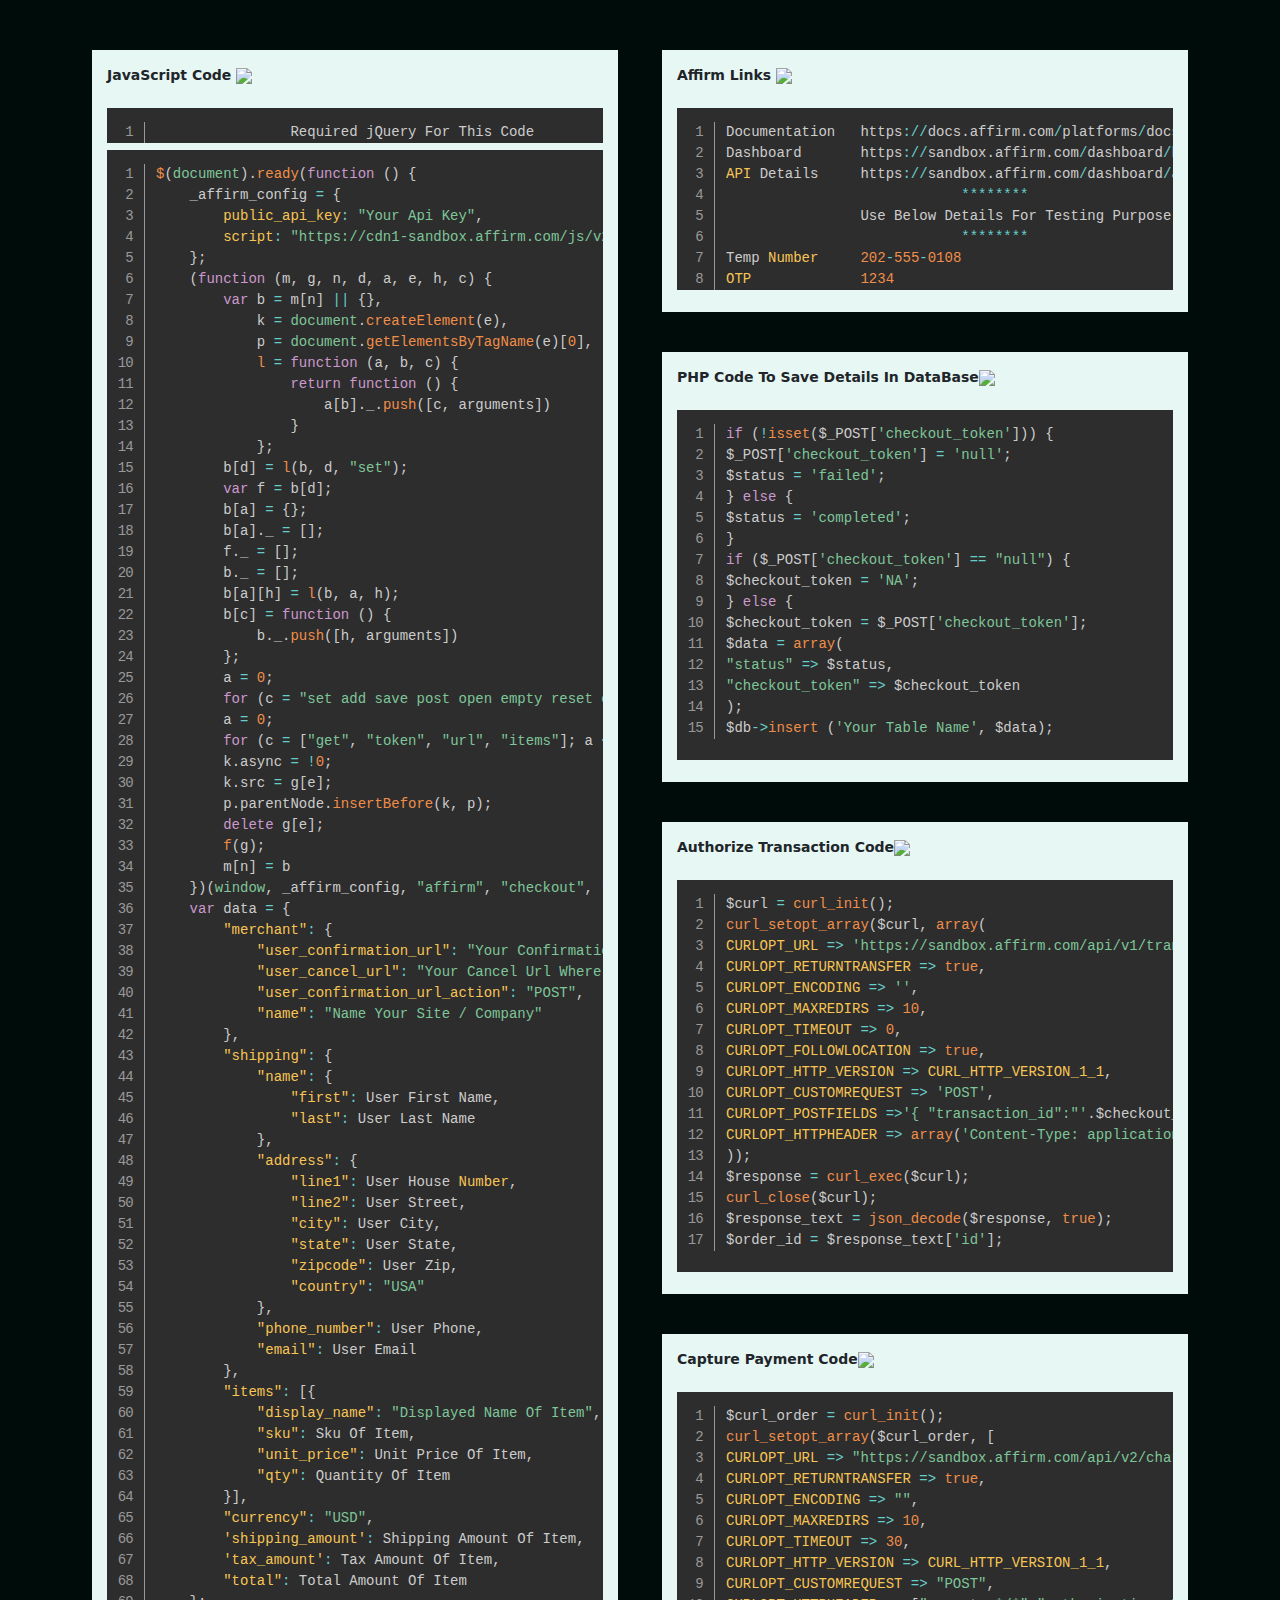
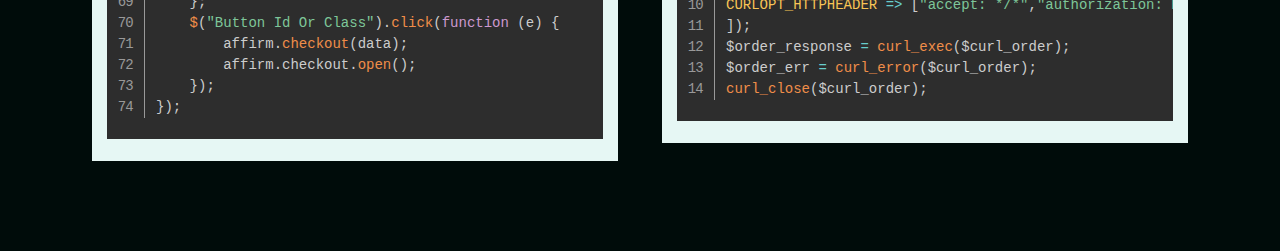
==== index.html @ 824d20ac "Update index.html" ====
<!doctype html>
<html lang="en">

<head>
    <!-- Required meta tags -->
    <meta charset="utf-8">
    <meta name="viewport" content="width=device-width, initial-scale=1">
    <!-- Bootstrap CSS -->
    <link href="https://cdn.jsdelivr.net/npm/bootstrap@5.1.3/dist/css/bootstrap.min.css" rel="stylesheet">
    <link href="./assets/style.css" rel="stylesheet">
    <link href="./assets/prism/prism.css" rel="stylesheet">
    <link href="./assets/line-number/line-number.css" rel="stylesheet">
    <script src="./assets/prism/prism.js">
    </script>
    <script src="./assets/line-number/line-number.js">
    </script>
    <title> Affirm Code Snippets
    </title>
</head>

<body>
    <div class="container-fluid wordpressFunctionAP">
        <div class="container">
            <div class="row">
                <div class="col-md-6 right">
                    <ul>
                        <li id="cmnFunc">
                            <div>
                                <span class="text"> JavaScript Code <img src="./assets/copy-solid.svg"
                                        class="copy"></span>
                                <span class="function">
                                    <pre
                                        class="line-numbers"><code class="language-javascript">                Required jQuery For This Code</code></pre>
                                    <pre class="line-numbers"><code class="language-javascript copied">$(document).ready(function () {
    _affirm_config = {
        public_api_key: "Your Api Key",
        script: "https://cdn1-sandbox.affirm.com/js/v2/affirm.js"
    };
    (function (m, g, n, d, a, e, h, c) {
        var b = m[n] || {},
            k = document.createElement(e),
            p = document.getElementsByTagName(e)[0],
            l = function (a, b, c) {
                return function () {
                    a[b]._.push([c, arguments])
                }
            };
        b[d] = l(b, d, "set");
        var f = b[d];
        b[a] = {};
        b[a]._ = [];
        f._ = [];
        b._ = [];
        b[a][h] = l(b, a, h);
        b[c] = function () {
            b._.push([h, arguments])
        };
        a = 0;
        for (c = "set add save post open empty reset on off trigger ready setProduct".split(" "); a < c.length; a++) f[c[a]] = l(b, d, c[a]);
        a = 0;
        for (c = ["get", "token", "url", "items"]; a < c.length; a++) f[c[a]] = function () { };
        k.async = !0;
        k.src = g[e];
        p.parentNode.insertBefore(k, p);
        delete g[e];
        f(g);
        m[n] = b
    })(window, _affirm_config, "affirm", "checkout", "ui", "script", "ready", "jsReady");
    var data = {
        "merchant": {
            "user_confirmation_url": "Your Confirmation Url Where Page Redirected After Payment Confirm",
            "user_cancel_url": "Your Cancel Url Where Page Redirected After Payment Cancel",
            "user_confirmation_url_action": "POST",
            "name": "Name Your Site / Company"
        },
        "shipping": {
            "name": {
                "first": User First Name,
                "last": User Last Name
            },
            "address": {
                "line1": User House Number,
                "line2": User Street,
                "city": User City,
                "state": User State,
                "zipcode": User Zip,
                "country": "USA"
            },
            "phone_number": User Phone,
            "email": User Email
        },
        "items": [{
            "display_name": "Displayed Name Of Item",
            "sku": Sku Of Item,
            "unit_price": Unit Price Of Item,
            "qty": Quantity Of Item
        }],
        "currency": "USD",
        'shipping_amount': Shipping Amount Of Item,
        'tax_amount': Tax Amount Of Item,
        "total": Total Amount Of Item
    };
    $("Button Id Or Class").click(function (e) {
        affirm.checkout(data);
        affirm.checkout.open();
    });
});</code> 
                                            </pre>
                                </span>
                            </div>
                        </li>
                    </ul>
                </div>
                <div class="col-md-6 left">
                    <ul>
                        <li id="cmnFunc">
                            <div>
                                <span class="text"> Affirm Links <img src="./assets/copy-solid.svg" class="copy"></span>
                                <span class="function">
                                    <pre class="line-numbers"><code class="language-javascript copied">Documentation   <a href="https://docs.affirm.com/platforms/docs/platforms-quickstart">https://docs.affirm.com/platforms/docs/platforms-quickstart</a>
Dashboard       <a
                                            href="https://sandbox.affirm.com/dashboard/home">https://sandbox.affirm.com/dashboard/home</a>
API Details     <a href="https://sandbox.affirm.com/dashboard/apikeys">https://sandbox.affirm.com/dashboard/apikeys</a>
                            ********
                Use Below Details For Testing Purpose
                            ********
Temp Number     202-555-0108
OTP             1234
</code> 
</pre>
                                </span>
                            </div>
                        </li>
                        <li id="cmnFunc">
                            <div>
                                <span class="text"> PHP Code To Save Details In DataBase<img
                                        src="./assets/copy-solid.svg" class="copy"></span>
                                <span class="function">
                                    <pre class="line-numbers"><code class="language-javascript copied">if (!isset($_POST['checkout_token'])) {
$_POST['checkout_token'] = 'null';
$status = 'failed';
} else {
$status = 'completed';
}
if ($_POST['checkout_token'] == "null") {
$checkout_token = 'NA';
} else {
$checkout_token = $_POST['checkout_token'];
$data = array(
"status" => $status,
"checkout_token" => $checkout_token
);
$db->insert ('Your Table Name', $data);</code> 
                                                            </pre>
                                </span>
                            </div>
                        </li>
                        <li id="cmnFunc">
                            <div>
                                <span class="text">Authorize Transaction Code<img src="./assets/copy-solid.svg"
                                        class="copy"></span>
                                <span class="function">
                                    <pre class="line-numbers"><code class="language-javascript copied">$curl = curl_init();
curl_setopt_array($curl, array(
CURLOPT_URL => 'https://sandbox.affirm.com/api/v1/transactions',
CURLOPT_RETURNTRANSFER => true,
CURLOPT_ENCODING => '',
CURLOPT_MAXREDIRS => 10,
CURLOPT_TIMEOUT => 0,
CURLOPT_FOLLOWLOCATION => true,
CURLOPT_HTTP_VERSION => CURL_HTTP_VERSION_1_1,
CURLOPT_CUSTOMREQUEST => 'POST',
CURLOPT_POSTFIELDS =>'{ "transaction_id":"'.$checkout_token.'" }',
CURLOPT_HTTPHEADER => array('Content-Type: application/json','Authorization: Basic WjJFMkZHMFk1VFQwVk5JWDpCSDJHQ2FLTndQUDVkdkxvQmdtT2NIalJWWHFPWFlJRQ==','Cookie: 3060738.3440491=1b23936a-a298-427f-bf96-68ae317affac; affirm-csrf-token=555bff4c-cd71-40f4-c03f-433d9827cf73;t_v2_s=eyIgYiI6Ik1XSXlNemt6Tm1FdFlUSTVPQzAwTWpkbUxXSm1PVFl0TmpoaFpUTXhOMkZtWm1GaiJ9.FrpxDQ.tZA8EPMUEdNgm_tmv9gE_-zeUYc;tracker_device=1b23936a-a298-427f-bf96-68ae317affac'),
));
$response = curl_exec($curl);
curl_close($curl);
$response_text = json_decode($response, true);
$order_id = $response_text['id'];</code> 
                                                                                    </pre>
                                </span>
                            </div>
                        </li>
                        <li id="cmnFunc">
                            <div>
                                <span class="text">Capture Payment Code<img src="./assets/copy-solid.svg"
                                        class="copy"></span>
                                <span class="function">
                                    <pre class="line-numbers"><code class="language-javascript copied">$curl_order = curl_init();
curl_setopt_array($curl_order, [
CURLOPT_URL => "https://sandbox.affirm.com/api/v2/charges/".$order_id."/capture",
CURLOPT_RETURNTRANSFER => true,
CURLOPT_ENCODING => "",
CURLOPT_MAXREDIRS => 10,
CURLOPT_TIMEOUT => 30,
CURLOPT_HTTP_VERSION => CURL_HTTP_VERSION_1_1,
CURLOPT_CUSTOMREQUEST => "POST",
CURLOPT_HTTPHEADER => ["accept: */*","authorization: Basic WjJFMkZHMFk1VFQwVk5JWDpCSDJHQ2FLTndQUDVkdkxvQmdtT2NIalJWWHFPWFlJRQ==","content-type: application/json"],
]);
$order_response = curl_exec($curl_order);
$order_err = curl_error($curl_order);
curl_close($curl_order);</code> 
                                                                                                            </pre>
                                </span>
                            </div>
                        </li>
                    </ul>
                </div>
            </div>
        </div>
    </div>
    <script src="https://cdn.jsdelivr.net/npm/bootstrap@5.1.3/dist/js/bootstrap.bundle.min.js"></script>
    <script src="https://code.jquery.com/jquery-3.6.4.min.js"></script>
    <script>
        $(document).ready(function () {
            $(".copy").click(function () {
                var temp = $("<input>");
                $("body").append(temp);
                temp.val($(this).parent().parent().find(".copied").text()).select();
                document.execCommand("copy");
                temp.remove();
            });
        });
    </script>
</body>

</html>
---- assets/style.css ----
body {
    background: #000c0a;
}

.wordpressFunctionAP ul {
    display: flex;
    padding: 0;
    margin: 0;
    flex-wrap: wrap;
    justify-content: center;
    flex-direction: column;
    align-items: center;
}

.wordpressFunctionAP ul li {
    list-style: none;
    padding: 0px 10px;
    width: 100%;
    margin-bottom: 20px;
}

.wordpressFunctionAP ul li div {
    background: #e6f7f4;
    margin-bottom: 20px;
    padding: 15px 15px;
    word-break: break-all;
    display: flex;
    flex-direction: column;
    font-size: 14px;
    height: 100%;
}

.wordpressFunctionAP ul li div span.text {
    margin-bottom: 15px;
    font-weight: bold;
}

/* width */
::-webkit-scrollbar {
    height: 6px;
}

/* Track */
::-webkit-scrollbar-track {
    background: #f1f1f1;
}

/* Handle */
::-webkit-scrollbar-thumb {
    background: #0db596;
}

/* Handle on hover */
::-webkit-scrollbar-thumb:hover {
    background: #555;
}

.left .inner {
    background: #e6f7f4;
}

.left .inner li:first-child {
    background: #036e5b;
    color: #fff;
    padding: 12px 15px;
    font-size: 18px;
    margin-bottom: 0px;
}

.left .inner li {
    padding: 0px;
    margin: 0;
}

.left .inner li a {
    font-size: 16px;
    padding: 12px 15px;
    margin-bottom: 0;
    display: block;
    text-decoration: none;
    color: #036e5b;
}

.left .inner li a:hover {
    background: #cfe9e4;
}

.right li {
    scroll-margin-top: 10px;
}
---- assets/prism/prism.css ----
/* PrismJS 1.25.0
https://prismjs.com/download.html#themes=prism-tomorrow&languages=[base64] */
code[class*=language-],
pre[class*=language-] {
    color: #ccc;
    background: 0 0;
    font-family: Consolas, Monaco, 'Andale Mono', 'Ubuntu Mono', monospace;
    font-size: 1em;
    text-align: left;
    white-space: pre;
    word-spacing: normal;
    word-break: normal;
    word-wrap: normal;
    line-height: 1.5;
    -moz-tab-size: 4;
    -o-tab-size: 4;
    tab-size: 4;
    -webkit-hyphens: none;
    -moz-hyphens: none;
    -ms-hyphens: none;
    hyphens: none
}

pre[class*=language-] {
    padding: 1em;
    margin: .5em 0;
    overflow: auto
}

:not(pre)>code[class*=language-],
pre[class*=language-] {
    background: #2d2d2d
}

:not(pre)>code[class*=language-] {
    padding: .1em;
    border-radius: .3em;
    white-space: normal
}

.token.block-comment,
.token.cdata,
.token.comment,
.token.doctype,
.token.prolog {
    color: #999
}

.token.punctuation {
    color: #ccc
}

.token.attr-name,
.token.deleted,
.token.namespace,
.token.tag {
    color: #e2777a
}

.token.function-name {
    color: #6196cc
}

.token.boolean,
.token.function,
.token.number {
    color: #f08d49
}

.token.class-name,
.token.constant,
.token.property,
.token.symbol {
    color: #f8c555
}

.token.atrule,
.token.builtin,
.token.important,
.token.keyword,
.token.selector {
    color: #cc99cd
}

.token.attr-value,
.token.char,
.token.regex,
.token.string,
.token.variable {
    color: #7ec699
}

.token.entity,
.token.operator,
.token.url {
    color: #67cdcc
}

.token.bold,
.token.important {
    font-weight: 700
}

.token.italic {
    font-style: italic
}

.token.entity {
    cursor: help
}

.token.inserted {
    color: green
}
---- assets/line-number/line-number.css ----
pre[class*="language-"].line-numbers {
    position: relative;
    padding-left: 3.8em;
    counter-reset: linenumber;
}

pre[class*="language-"].line-numbers>code {
    position: relative;
    white-space: inherit;
}

.line-numbers .line-numbers-rows {
    position: absolute;
    pointer-events: none;
    top: 0;
    font-size: 100%;
    left: -3.8em;
    width: 3em;
    /* works for line-numbers below 1000 lines */
    letter-spacing: -1px;
    border-right: 1px solid #999;

    -webkit-user-select: none;
    -moz-user-select: none;
    -ms-user-select: none;
    user-select: none;

}

.line-numbers-rows>span {
    pointer-events: none;
    display: block;
    counter-increment: linenumber;
}

.line-numbers-rows>span:before {
    content: counter(linenumber);
    color: #999;
    display: block;
    padding-right: 0.8em;
    text-align: right;
}

body {
    padding: 50px;
}

pre[class*="language-"].line-numbers {
    position: relative;
    padding-left: 3.5em;
    counter-reset: linenumber;
    padding-bottom: 0;
}

pre[class*="language-"].line-numbers>code {
    position: relative;
    white-space: inherit;
    display: inline-block;
}

.line-numbers .line-numbers-rows {
    position: absolute;
    pointer-events: none;
    top: 0;
    font-size: 100%;
    left: -3.8em;
    width: 3em;
    /* works for line-numbers below 1000 lines */
    letter-spacing: -1px;
    border-right: 1px solid #999;

    -webkit-user-select: none;
    -moz-user-select: none;
    -ms-user-select: none;
    user-select: none;

}

.line-numbers-rows>span {
    display: block;
    counter-increment: linenumber;
}

.line-numbers-rows>span:before {
    content: counter(linenumber);
    color: #999;
    display: block;
    padding-right: 0.8em;
    text-align: right;
}
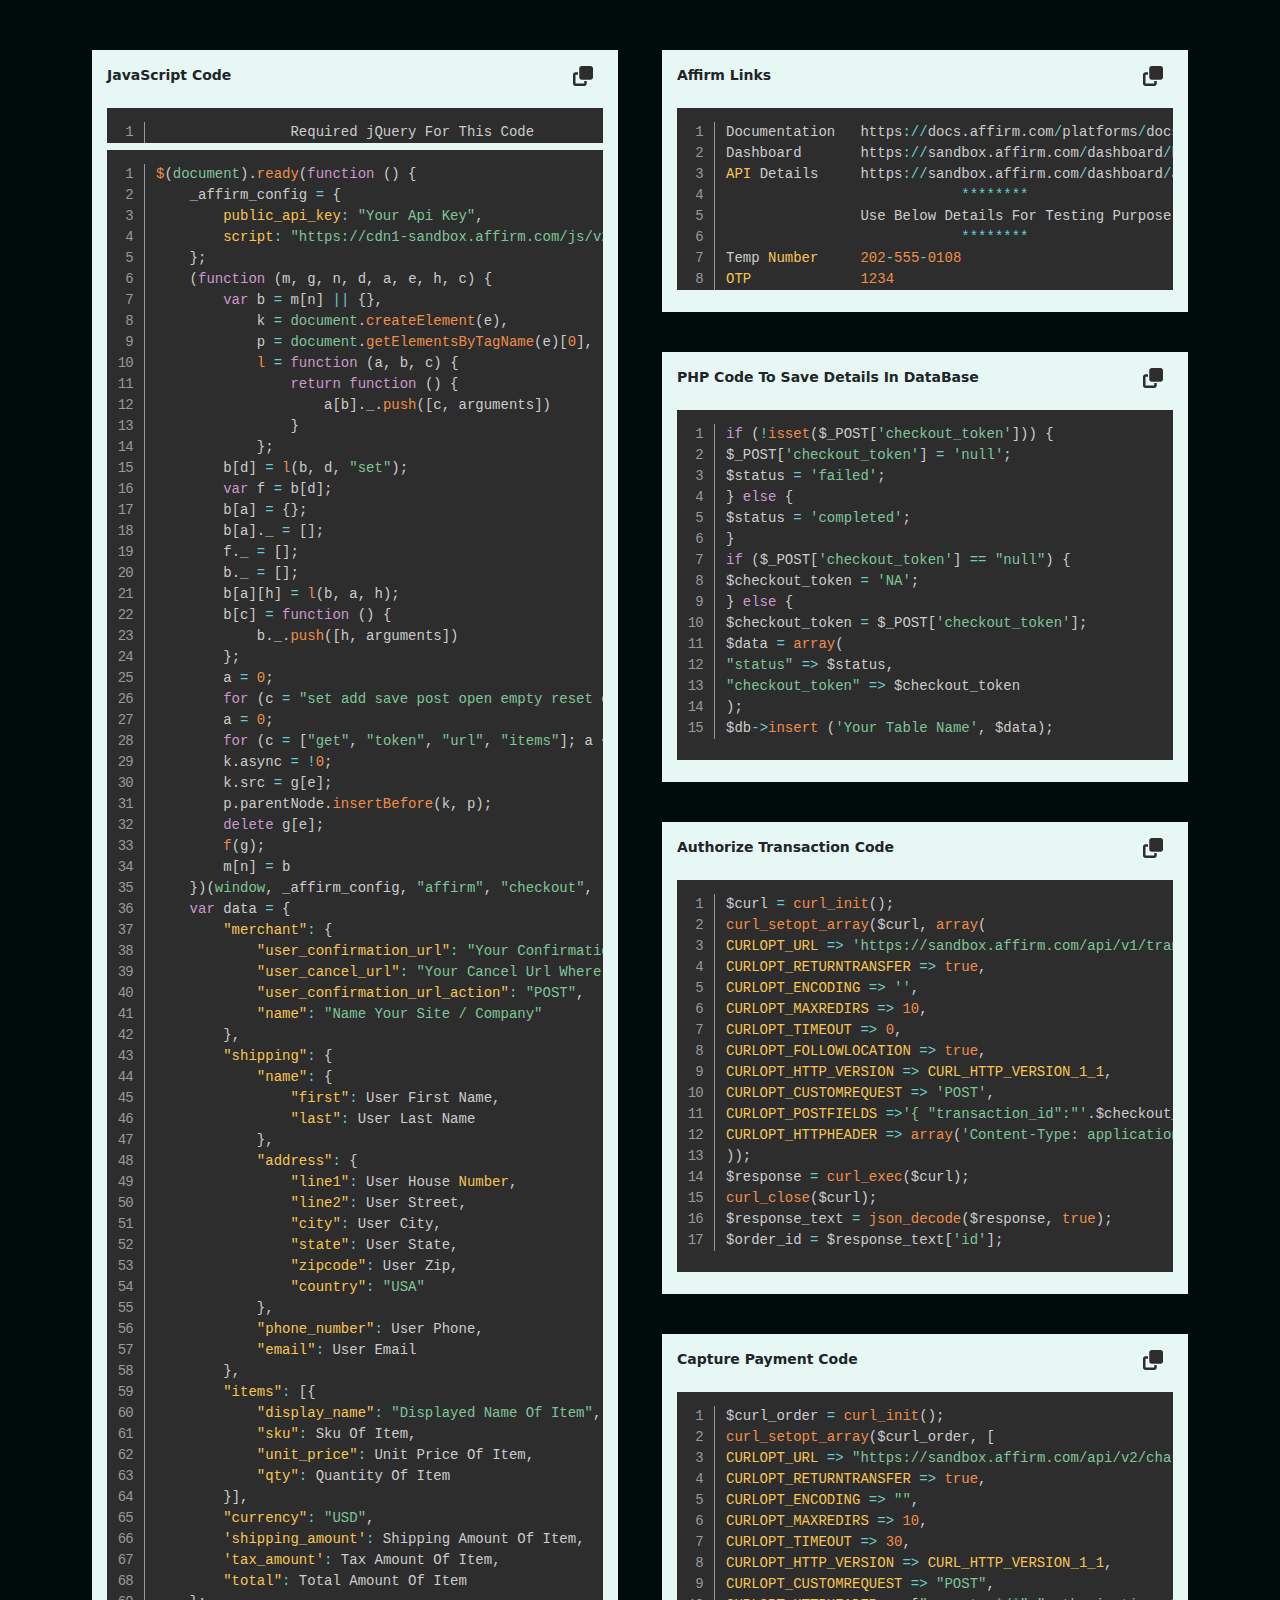
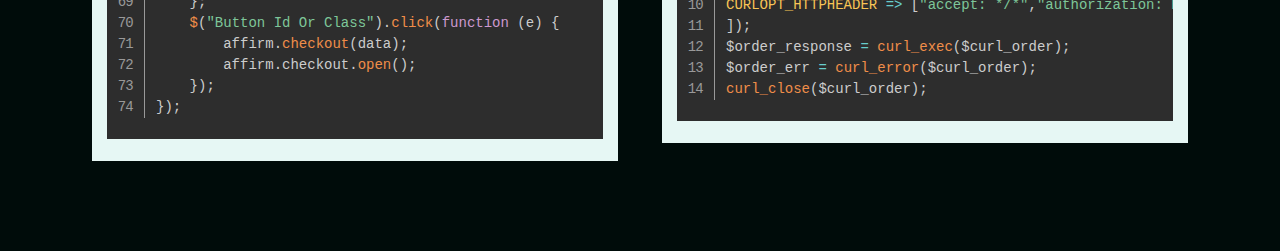
==== commit 4f0de40f: "Update index.html" ====
--- a/index.html
+++ b/index.html
@@ -171,7 +171,7 @@
 CURLOPT_HTTP_VERSION => CURL_HTTP_VERSION_1_1,
 CURLOPT_CUSTOMREQUEST => 'POST',
 CURLOPT_POSTFIELDS =>'{ "transaction_id":"'.$checkout_token.'" }',
-CURLOPT_HTTPHEADER => array('Content-Type: application/json','Authorization: Basic WjJFMkZHMFk1VFQwVk5JWDpCSDJHQ2FLTndQUDVkdkxvQmdtT2NIalJWWHFPWFlJRQ==','Cookie: 3060738.3440491=1b23936a-a298-427f-bf96-68ae317affac; affirm-csrf-token=555bff4c-cd71-40f4-c03f-433d9827cf73;t_v2_s=eyIgYiI6Ik1XSXlNemt6Tm1FdFlUSTVPQzAwTWpkbUxXSm1PVFl0TmpoaFpUTXhOMkZtWm1GaiJ9.FrpxDQ.tZA8EPMUEdNgm_tmv9gE_-zeUYc;tracker_device=1b23936a-a298-427f-bf96-68ae317affac'),
+CURLOPT_HTTPHEADER => array('Content-Type: application/json','Authorization: Basic {public_api_key}:{private_api_key}==','Cookie: 3060738.3440491=1b23936a-a298-427f-bf96-68ae317affac; affirm-csrf-token=555bff4c-cd71-40f4-c03f-433d9827cf73;t_v2_s=eyIgYiI6Ik1XSXlNemt6Tm1FdFlUSTVPQzAwTWpkbUxXSm1PVFl0TmpoaFpUTXhOMkZtWm1GaiJ9.FrpxDQ.tZA8EPMUEdNgm_tmv9gE_-zeUYc;tracker_device=1b23936a-a298-427f-bf96-68ae317affac'),
 ));
 $response = curl_exec($curl);
 curl_close($curl);
@@ -195,7 +195,7 @@
 CURLOPT_TIMEOUT => 30,
 CURLOPT_HTTP_VERSION => CURL_HTTP_VERSION_1_1,
 CURLOPT_CUSTOMREQUEST => "POST",
-CURLOPT_HTTPHEADER => ["accept: */*","authorization: Basic WjJFMkZHMFk1VFQwVk5JWDpCSDJHQ2FLTndQUDVkdkxvQmdtT2NIalJWWHFPWFlJRQ==","content-type: application/json"],
+CURLOPT_HTTPHEADER => ["accept: */*","authorization: Basic {public_api_key}:{private_api_key}==","content-type: application/json"],
 ]);
 $order_response = curl_exec($curl_order);
 $order_err = curl_error($curl_order);
--- a/assets/style.css
+++ b/assets/style.css
@@ -33,6 +33,7 @@
 .wordpressFunctionAP ul li div span.text {
     margin-bottom: 15px;
     font-weight: bold;
+    position: relative;
 }
 
 /* width */
@@ -87,4 +88,13 @@
 
 .right li {
     scroll-margin-top: 10px;
-}+}
+
+img.copy {
+    position: absolute;
+    width: 20px;
+    right: 10px;
+    top: 50%;
+    transform: translateY(-50%);
+    cursor: pointer;
+}
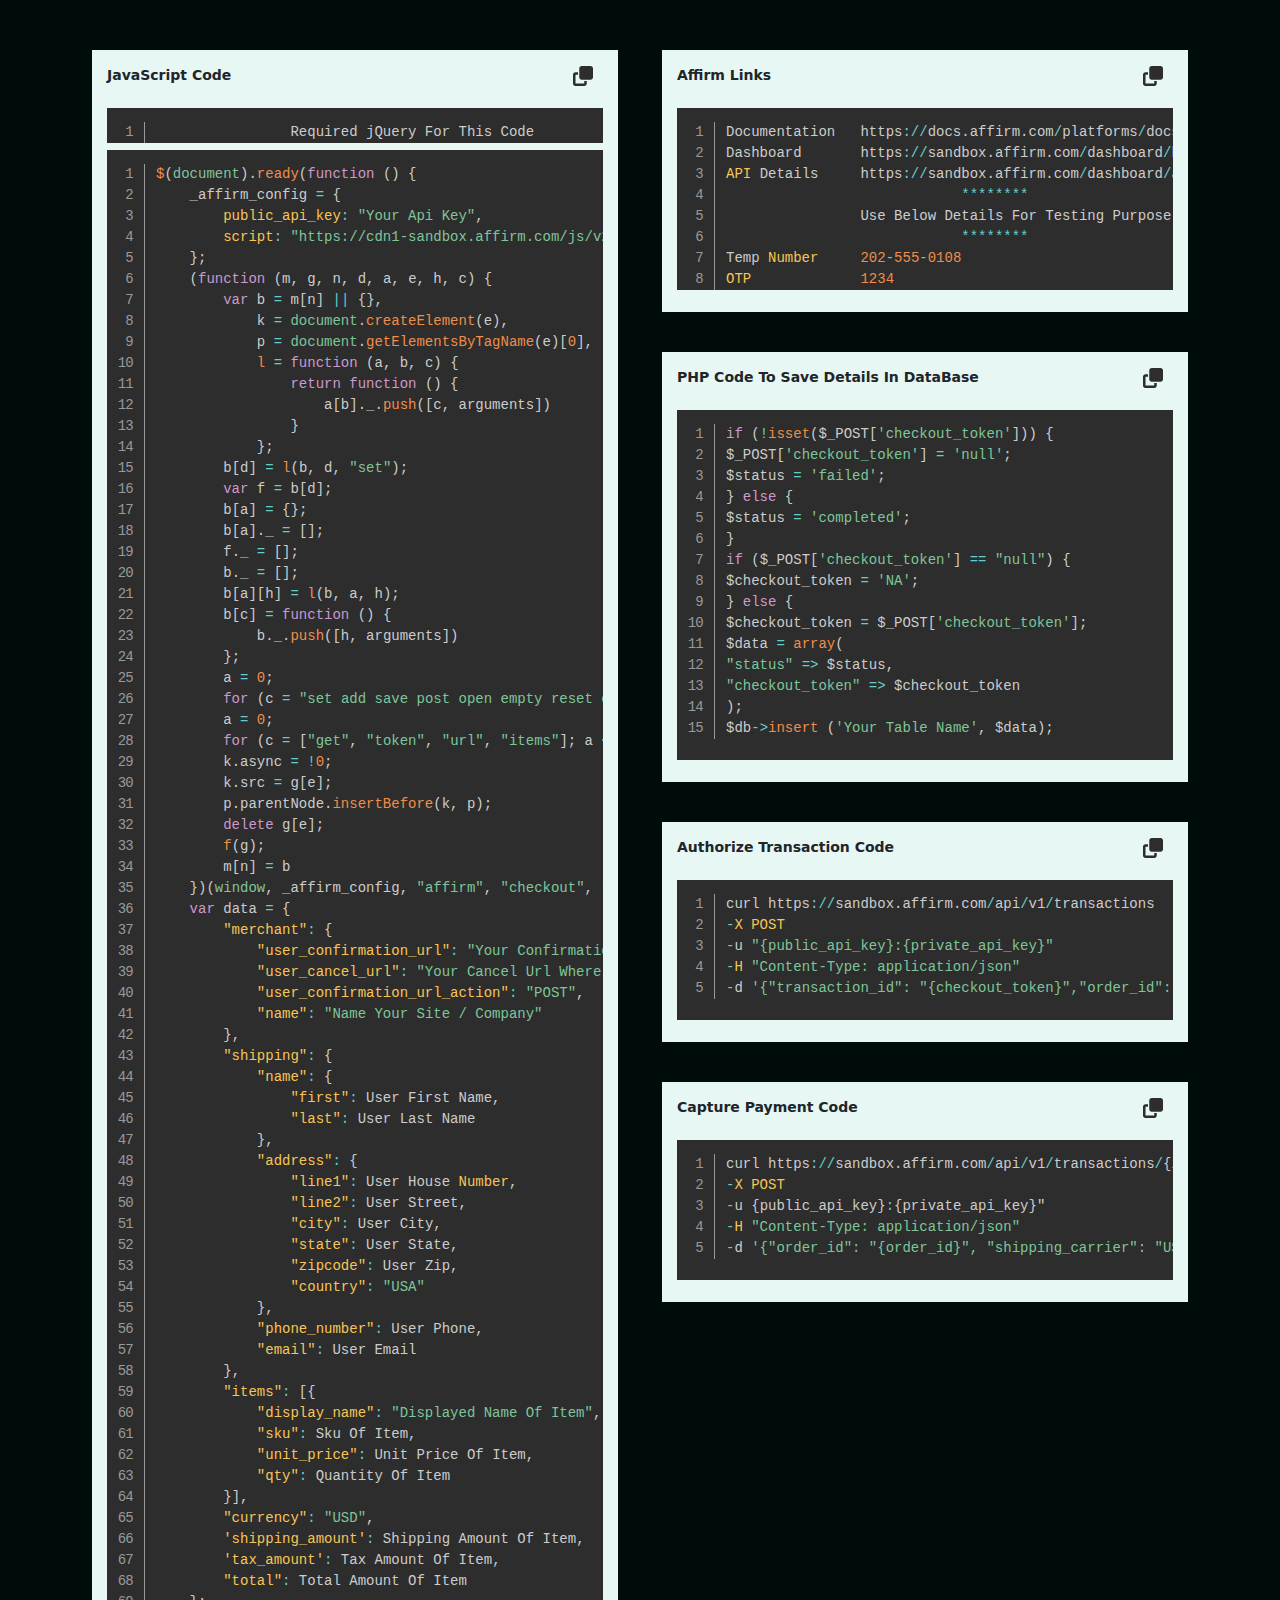
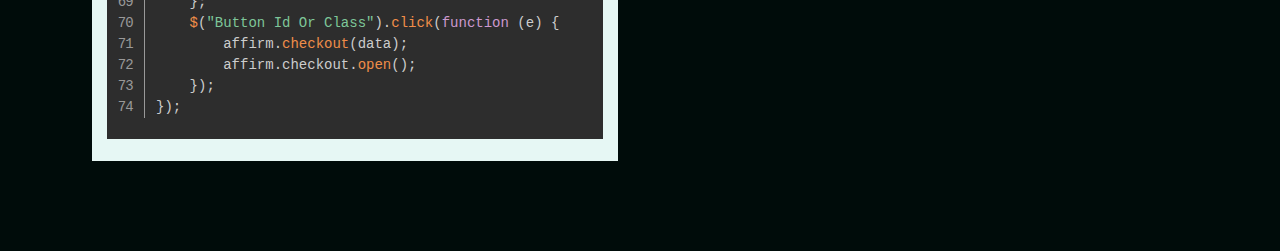
==== commit 7791dcc3: "Update index.html" ====
--- a/index.html
+++ b/index.html
@@ -160,24 +160,12 @@
                                 <span class="text">Authorize Transaction Code<img src="./assets/copy-solid.svg"
                                         class="copy"></span>
                                 <span class="function">
-                                    <pre class="line-numbers"><code class="language-javascript copied">$curl = curl_init();
-curl_setopt_array($curl, array(
-CURLOPT_URL => 'https://sandbox.affirm.com/api/v1/transactions',
-CURLOPT_RETURNTRANSFER => true,
-CURLOPT_ENCODING => '',
-CURLOPT_MAXREDIRS => 10,
-CURLOPT_TIMEOUT => 0,
-CURLOPT_FOLLOWLOCATION => true,
-CURLOPT_HTTP_VERSION => CURL_HTTP_VERSION_1_1,
-CURLOPT_CUSTOMREQUEST => 'POST',
-CURLOPT_POSTFIELDS =>'{ "transaction_id":"'.$checkout_token.'" }',
-CURLOPT_HTTPHEADER => array('Content-Type: application/json','Authorization: Basic {public_api_key}:{private_api_key}==','Cookie: 3060738.3440491=1b23936a-a298-427f-bf96-68ae317affac; affirm-csrf-token=555bff4c-cd71-40f4-c03f-433d9827cf73;t_v2_s=eyIgYiI6Ik1XSXlNemt6Tm1FdFlUSTVPQzAwTWpkbUxXSm1PVFl0TmpoaFpUTXhOMkZtWm1GaiJ9.FrpxDQ.tZA8EPMUEdNgm_tmv9gE_-zeUYc;tracker_device=1b23936a-a298-427f-bf96-68ae317affac'),
-));
-$response = curl_exec($curl);
-curl_close($curl);
-$response_text = json_decode($response, true);
-$order_id = $response_text['id'];</code> 
-                                                                                    </pre>
+                                    <pre class="line-numbers"><code class="language-javascript copied">curl https://sandbox.affirm.com/api/v1/transactions
+-X POST
+-u "{public_api_key}:{private_api_key}"
+-H "Content-Type: application/json"
+-d '{"transaction_id": "{checkout_token}","order_id": "{order_id}"}'</code> 
+                                                </pre>
                                 </span>
                             </div>
                         </li>
@@ -186,21 +174,12 @@
                                 <span class="text">Capture Payment Code<img src="./assets/copy-solid.svg"
                                         class="copy"></span>
                                 <span class="function">
-                                    <pre class="line-numbers"><code class="language-javascript copied">$curl_order = curl_init();
-curl_setopt_array($curl_order, [
-CURLOPT_URL => "https://sandbox.affirm.com/api/v2/charges/".$order_id."/capture",
-CURLOPT_RETURNTRANSFER => true,
-CURLOPT_ENCODING => "",
-CURLOPT_MAXREDIRS => 10,
-CURLOPT_TIMEOUT => 30,
-CURLOPT_HTTP_VERSION => CURL_HTTP_VERSION_1_1,
-CURLOPT_CUSTOMREQUEST => "POST",
-CURLOPT_HTTPHEADER => ["accept: */*","authorization: Basic {public_api_key}:{private_api_key}==","content-type: application/json"],
-]);
-$order_response = curl_exec($curl_order);
-$order_err = curl_error($curl_order);
-curl_close($curl_order);</code> 
-                                                                                                            </pre>
+                                    <pre class="line-numbers"><code class="language-javascript copied">curl https://sandbox.affirm.com/api/v1/transactions/{id}/capture
+-X POST
+-u {public_api_key}:{private_api_key}"
+-H "Content-Type: application/json"
+-d '{"order_id": "{order_id}", "shipping_carrier": "USPS", "shipping_confirmation": "1Z23223", "amount":49999}'</code> 
+                                                                        </pre>
                                 </span>
                             </div>
                         </li>
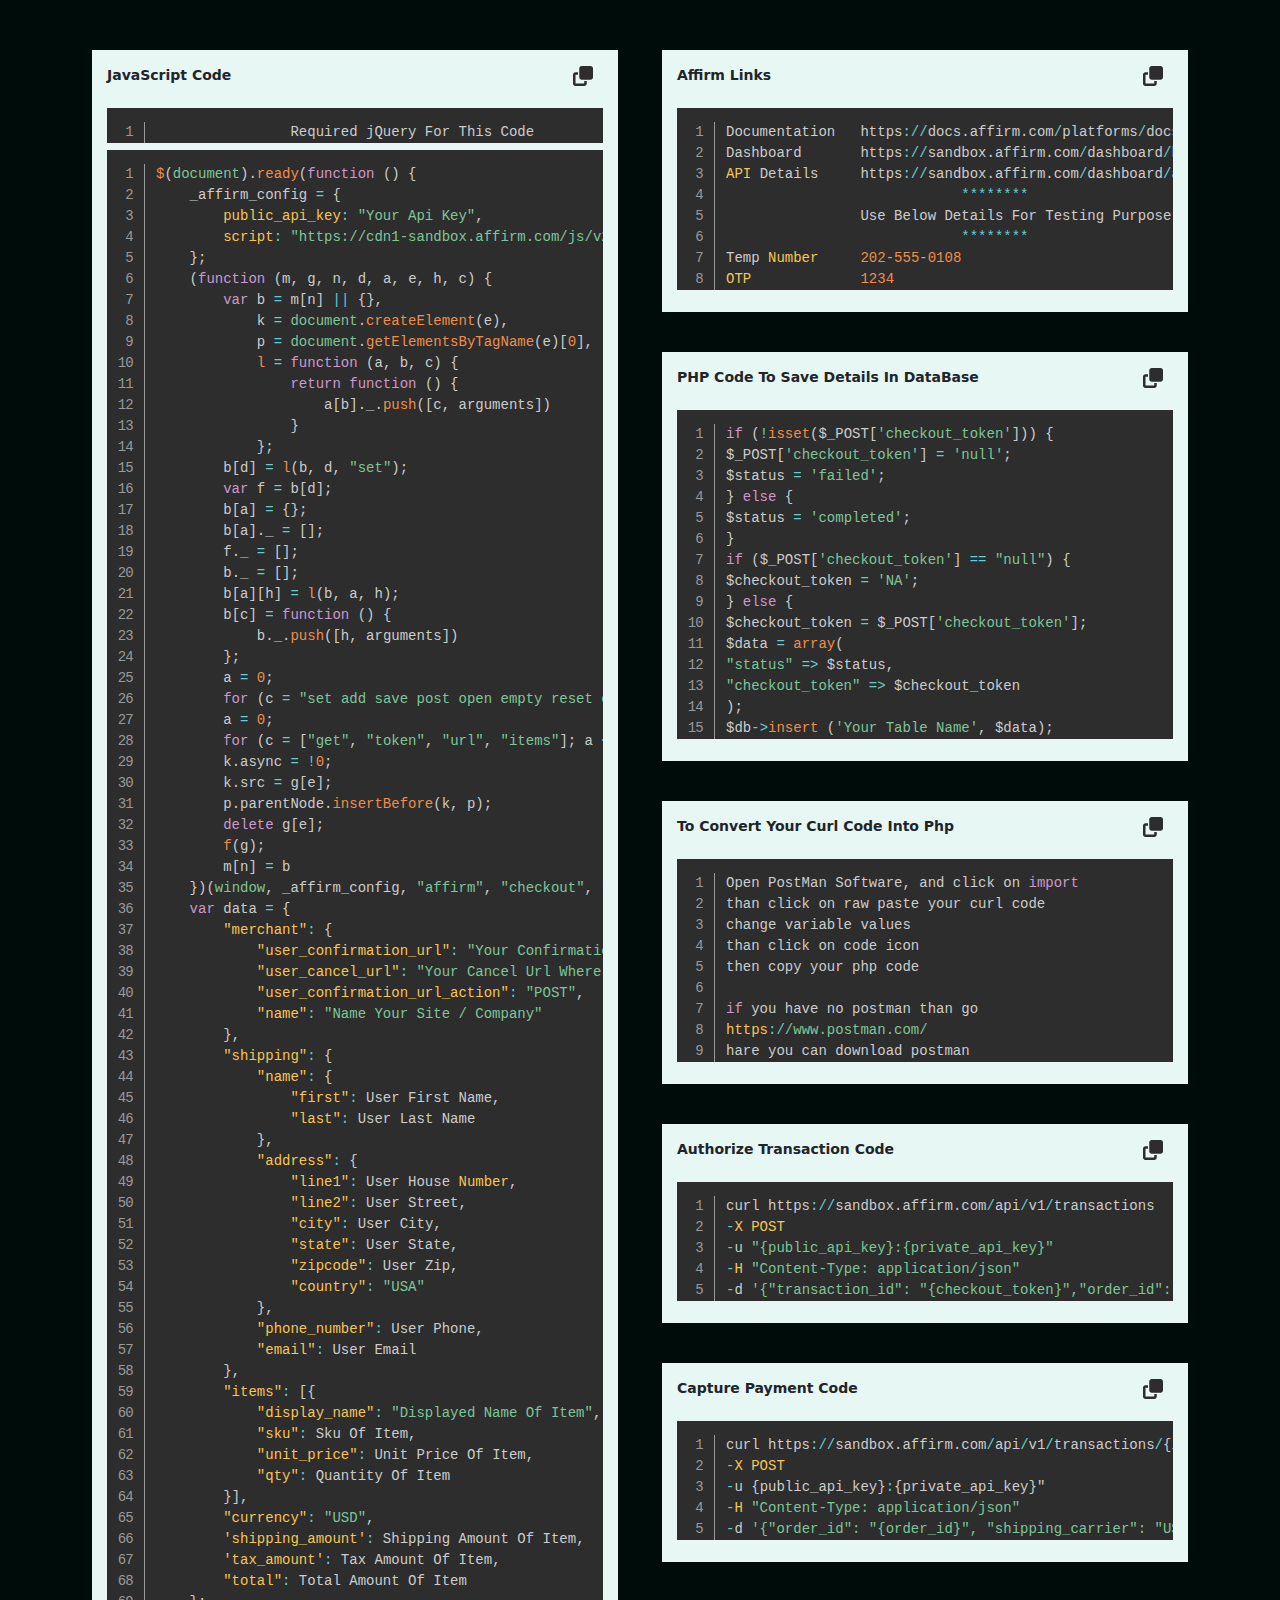
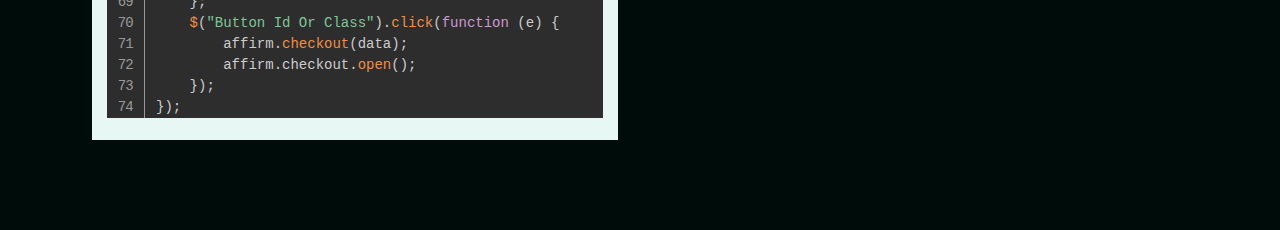
==== commit c452fc50: "Update index.html" ====
--- a/index.html
+++ b/index.html
@@ -104,8 +104,7 @@
         affirm.checkout(data);
         affirm.checkout.open();
     });
-});</code> 
-                                            </pre>
+});</code></pre>
                                 </span>
                             </div>
                         </li>
@@ -126,8 +125,7 @@
                             ********
 Temp Number     202-555-0108
 OTP             1234
-</code> 
-</pre>
+</code></pre>
                                 </span>
                             </div>
                         </li>
@@ -150,8 +148,24 @@
 "status" => $status,
 "checkout_token" => $checkout_token
 );
-$db->insert ('Your Table Name', $data);</code> 
-                                                            </pre>
+$db->insert ('Your Table Name', $data);</code></pre>
+                                </span>
+                            </div>
+                        </li>
+                        <li id="cmnFunc">
+                            <div>
+                                <span class="text">To Convert Your Curl Code Into Php<img src="./assets/copy-solid.svg"
+                                        class="copy"></span>
+                                <span class="function">
+                                    <pre class="line-numbers"><code class="language-javascript copied">Open PostMan Software, and click on import 
+than click on raw paste your curl code 
+change variable values 
+than click on code icon 
+then copy your php code 
+
+if you have no postman than go 
+https://www.postman.com/ 
+hare you can download postman</code></pre>
                                 </span>
                             </div>
                         </li>
@@ -164,8 +178,7 @@
 -X POST
 -u "{public_api_key}:{private_api_key}"
 -H "Content-Type: application/json"
--d '{"transaction_id": "{checkout_token}","order_id": "{order_id}"}'</code> 
-                                                </pre>
+-d '{"transaction_id": "{checkout_token}","order_id": "{order_id}"}'</code></pre>
                                 </span>
                             </div>
                         </li>
@@ -174,12 +187,12 @@
                                 <span class="text">Capture Payment Code<img src="./assets/copy-solid.svg"
                                         class="copy"></span>
                                 <span class="function">
-                                    <pre class="line-numbers"><code class="language-javascript copied">curl https://sandbox.affirm.com/api/v1/transactions/{id}/capture
+                                    <pre
+                                        class="line-numbers"><code class="language-javascript copied">curl https://sandbox.affirm.com/api/v1/transactions/{id}/capture
 -X POST
 -u {public_api_key}:{private_api_key}"
 -H "Content-Type: application/json"
--d '{"order_id": "{order_id}", "shipping_carrier": "USPS", "shipping_confirmation": "1Z23223", "amount":49999}'</code> 
-                                                                        </pre>
+-d '{"order_id": "{order_id}", "shipping_carrier": "USPS", "shipping_confirmation": "1Z23223", "amount":49999}'</code></pre>
                                 </span>
                             </div>
                         </li>
